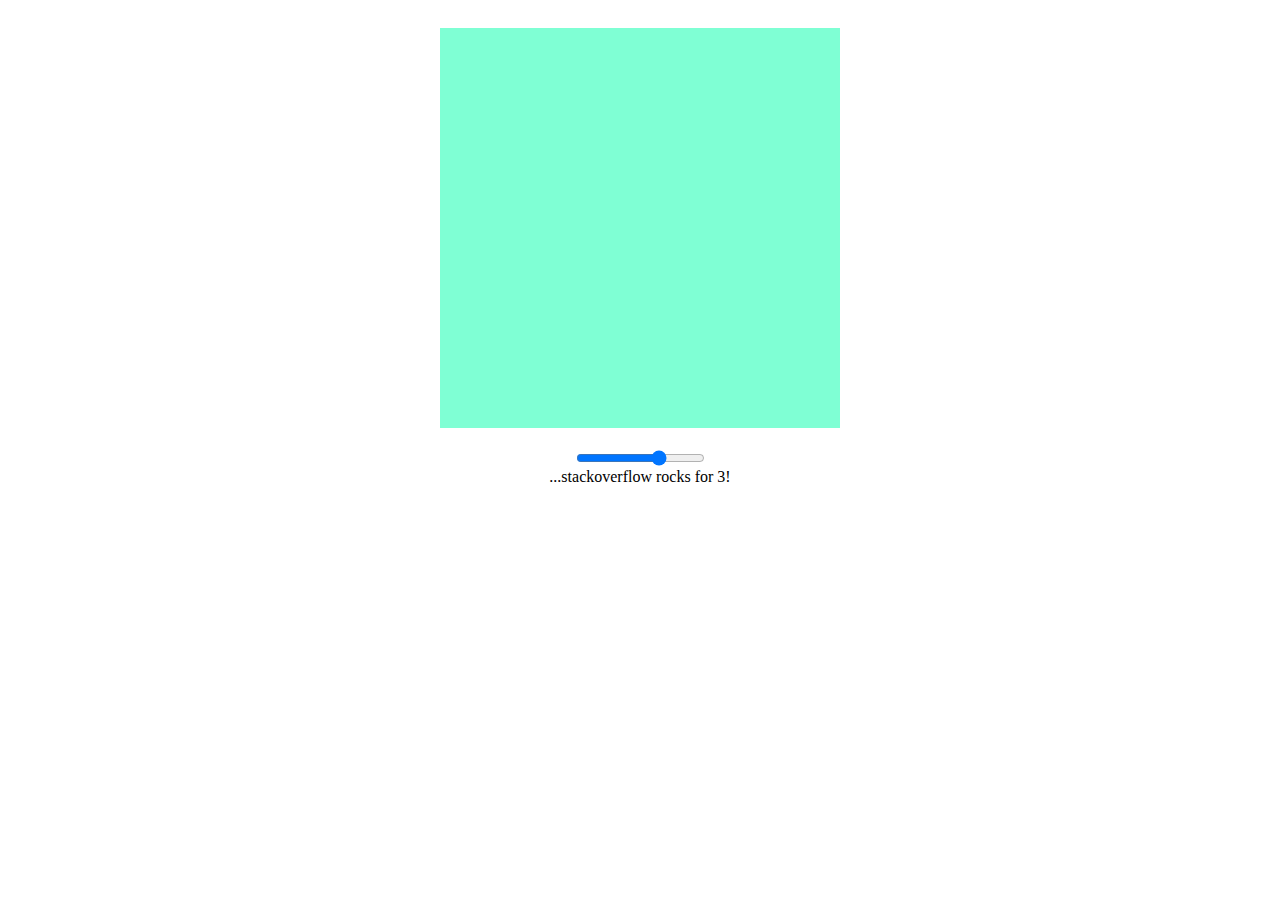
==== BorderRadiousPreviewer/index.html @ d10d14f0 "borderRadiousPreviewer" ====
<!DOCTYPE html>
<html lang="en">

<head>
    <meta charset="UTF-8">
    <meta http-equiv="X-UA-Compatible" content="IE=edge">
    <meta name="viewport" content="width=device-width, initial-scale=1.0">
    <link rel="stylesheet" href="style.css">
    <title>Border-Radious</title>
</head>

<body>
    <div class="esquema">
        <div class="cuadro"></div>
        <script src="https://ajax.googleapis.com/ajax/libs/jquery/2.1.1/jquery.min.js"></script>
<input type="range" id="rangeInput" name="rangeInput" step="1" min="1" max="4">
<label id="rangeText" />
        <!-- <input type="range" list="tickmarks" autocomplete="off">
        <input type="range" list="tickmarks" autocomplete="off">
        <input type="range" list="tickmarks" autocomplete="off">
        <input type="range" list="tickmarks" autocomplete="off">

        <datalist id="tickmarks">
            <option value="0" label="0%">
            <option value="10">
            <option value="20">
            <option value="30">
            <option value="40">
            <option value="50" label="50%">
            <option value="60">
            <option value="70">
            <option value="80">
            <option value="90">
            <option value="100" label="100%">
        </datalist> -->

        <div class="args">
            <input type="text" value="" disabled>
            <button onClick="copy()">Copy to Clipboard</button>
        </div>
    </div>
    <script src="./code.js"></script>
</body>

</html>
---- BorderRadiousPreviewer/style.css ----
* {
  --color-scrollbar: #DDD;
}

.esquema {
  display: -webkit-box;
  display: -ms-flexbox;
  display: flex;
  -webkit-box-pack: center;
      -ms-flex-pack: center;
          justify-content: center;
  -webkit-box-align: center;
      -ms-flex-align: center;
          align-items: center;
  -webkit-box-orient: vertical;
  -webkit-box-direction: normal;
      -ms-flex-direction: column;
          flex-direction: column;
}

.cuadro {
  background-color: aquamarine;
  width: 400px;
  height: 400px;
  margin: 20px;
}
/*# sourceMappingURL=style.css.map */
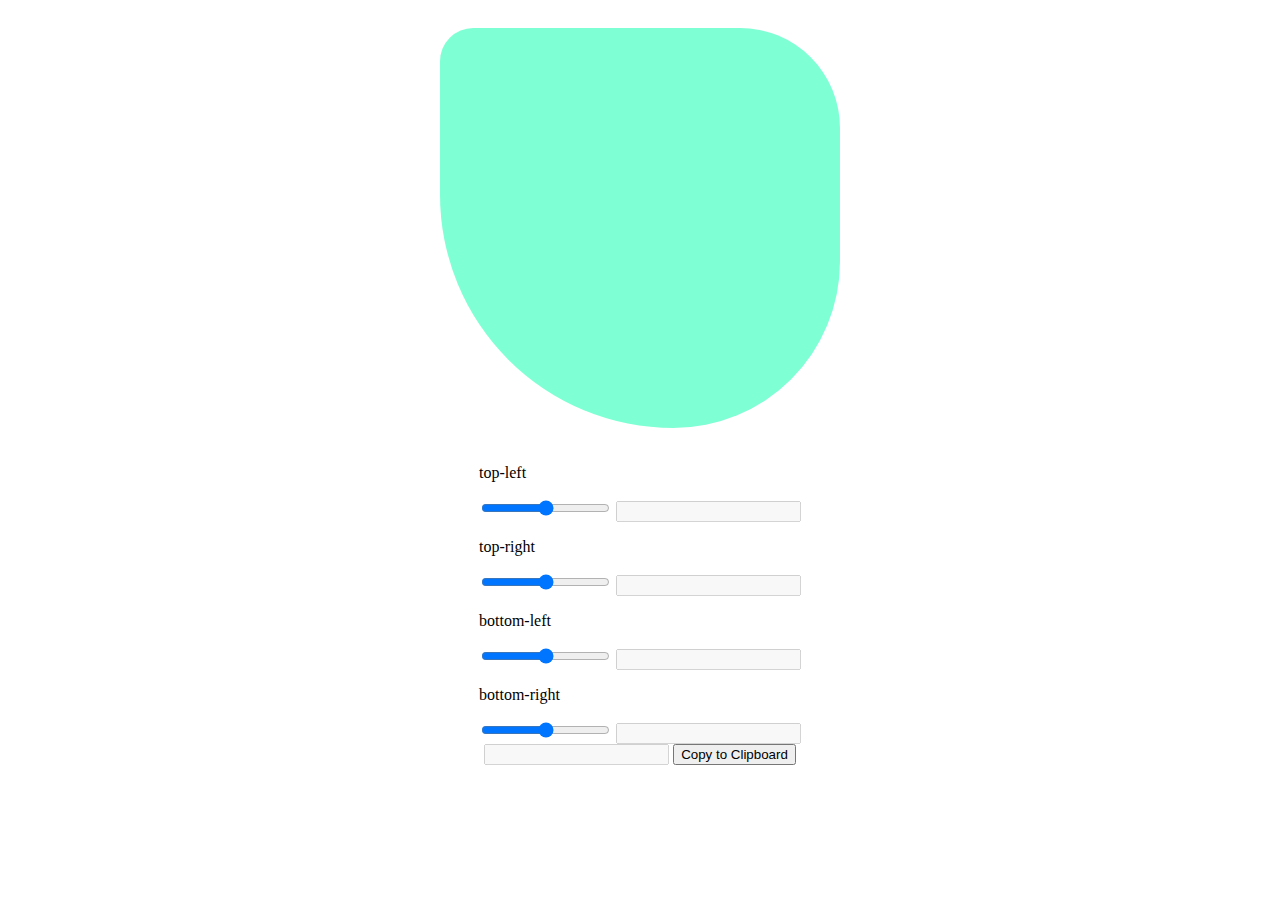
==== commit 2a7af18f: "border Radius Previewer" ====
--- a/BorderRadiousPreviewer/index.html
+++ b/BorderRadiousPreviewer/index.html
@@ -12,33 +12,33 @@
 <body>
     <div class="esquema">
         <div class="cuadro"></div>
-        <script src="https://ajax.googleapis.com/ajax/libs/jquery/2.1.1/jquery.min.js"></script>
-<input type="range" id="rangeInput" name="rangeInput" step="1" min="1" max="4">
-<label id="rangeText" />
-        <!-- <input type="range" list="tickmarks" autocomplete="off">
-        <input type="range" list="tickmarks" autocomplete="off">
-        <input type="range" list="tickmarks" autocomplete="off">
-        <input type="range" list="tickmarks" autocomplete="off">
-
-        <datalist id="tickmarks">
-            <option value="0" label="0%">
-            <option value="10">
-            <option value="20">
-            <option value="30">
-            <option value="40">
-            <option value="50" label="50%">
-            <option value="60">
-            <option value="70">
-            <option value="80">
-            <option value="90">
-            <option value="100" label="100%">
-        </datalist> -->
-
+        <div class="rango">
+            <p>top-left</p>
+            <input type="range" name="topLeftInput" id="topLeftInput" min="0" max="100" onchange="updateTopLeftInput(this.value);">
+            <input type="text" id="topLeftShow" value="" disabled>
+        </div>  
+        <div class="rango">
+            <p>top-right</p>
+            <input type="range" name="topRightInput" id="topRightInput" min="0" max="100" onchange="updateTopRightInput(this.value);">
+            <input type="text" id="topRightShow" value="" disabled>
+        </div>  
+        <div class="rango">
+            <p>bottom-left</p>
+            <input type="range" name="bottomLeftInput" id="bottomLeftInput" min="0" max="100" onchange="updateBottomLeftInput(this.value);">
+            <input type="text" id="bottomLeftShow" value="" disabled>
+        </div>  
+        <div class="rango">
+            <p>bottom-right</p>
+            <input type="range" name="bottomRightInput" id="bottomRightInput" min="0" max="100" onchange="updateBottomRightInput(this.value);">
+            <input type="text" id="bottomRightShow" value="" disabled>
+        </div>              
+        
         <div class="args">
             <input type="text" value="" disabled>
             <button onClick="copy()">Copy to Clipboard</button>
         </div>
     </div>
+    <script src="https://ajax.googleapis.com/ajax/libs/jquery/2.1.1/jquery.min.js"></script>
     <script src="./code.js"></script>
 </body>
 
--- a/BorderRadiousPreviewer/style.css
+++ b/BorderRadiousPreviewer/style.css
@@ -23,5 +23,6 @@
   width: 400px;
   height: 400px;
   margin: 20px;
+  border-radius: 10% 30% 50% 70%;
 }
 /*# sourceMappingURL=style.css.map */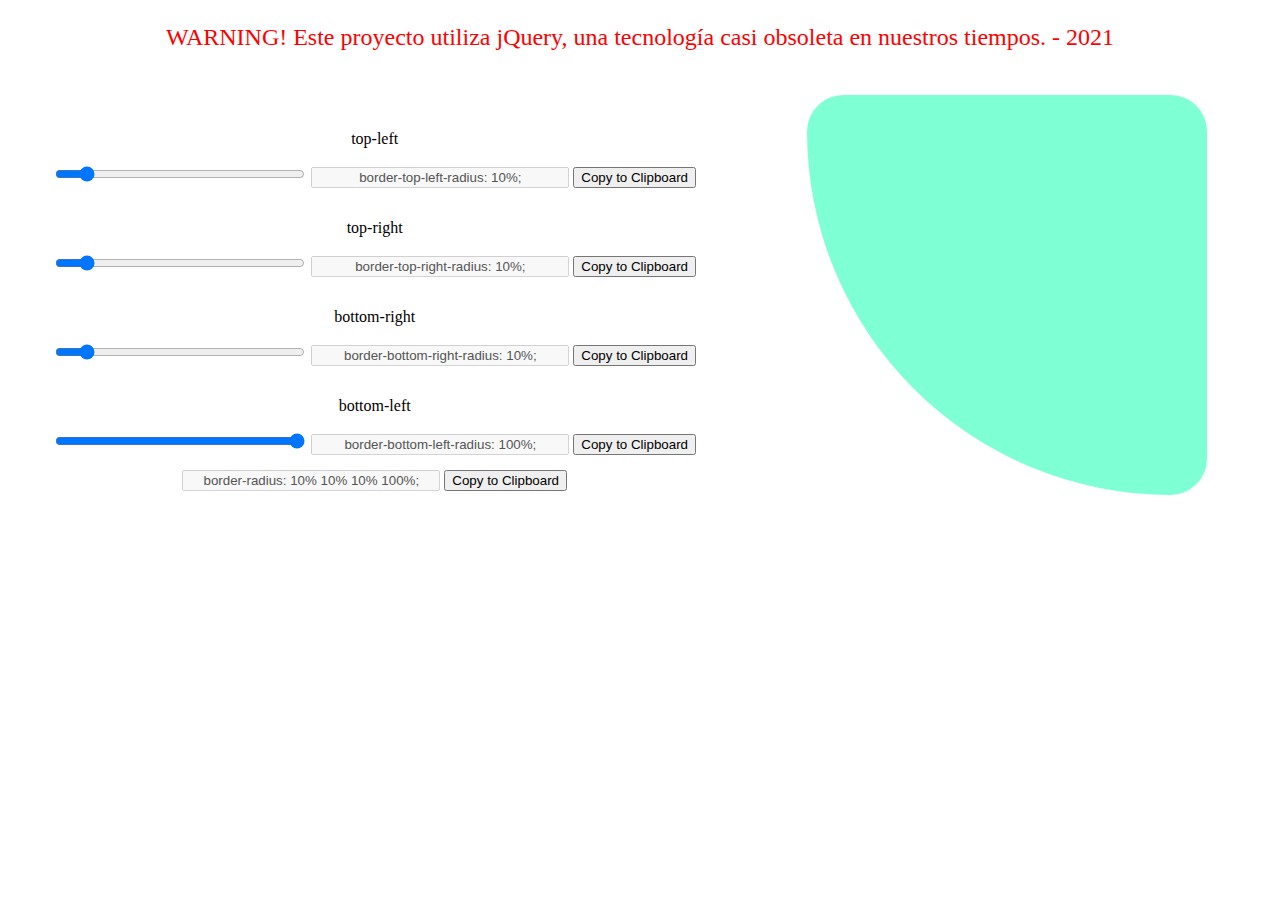
==== commit e7b3bba8: "BorderRadiusPreviewer" ====
--- a/BorderRadiousPreviewer/index.html
+++ b/BorderRadiousPreviewer/index.html
@@ -10,33 +10,39 @@
 </head>
 
 <body>
-    <div class="esquema">
+    <p id="warning">WARNING! Este proyecto utiliza jQuery, una tecnología casi obsoleta en nuestros tiempos. - 2021</p>
+    <div class="contenido">
+        <div class="esquema">   
+            <div class="rango">
+                <p>top-left</p>
+                <input type="range" name="topLeftInput" id="topLeftInput" min="0" max="100" value="10" onchange="updateTopLeftInput(this.value);">
+                <input type="text" id="topLeftShow" value="border-top-left-radius: 10%;" disabled>
+                <button onClick="copy()">Copy to Clipboard</button>
+            </div>  
+            <div class="rango">
+                <p>top-right</p>
+                <input type="range" name="topRightInput" id="topRightInput" min="0" max="100" value="10" onchange="updateTopRightInput(this.value);">
+                <input type="text" id="topRightShow" value="border-top-right-radius: 10%;" disabled>
+                <button onClick="copy()">Copy to Clipboard</button>
+            </div>  
+            <div class="rango">
+                <p>bottom-right</p>
+                <input type="range" name="bottomRightInput" id="bottomRightInput" min="0" max="100" value="10" onchange="updateBottomRightInput(this.value);">
+                <input type="text" id="bottomRightShow" value="border-bottom-right-radius: 10%;" disabled>
+                <button onClick="copy()">Copy to Clipboard</button>
+            </div>
+            <div class="rango">
+                <p>bottom-left</p>
+                <input type="range" name="bottomLeftInput" id="bottomLeftInput" min="0" max="100" value="100" onchange="updateBottomLeftInput(this.value);">
+                <input type="text" id="bottomLeftShow" value="border-bottom-left-radius: 100%;" disabled>
+                <button onClick="copy()">Copy to Clipboard</button>
+            </div>  
+            <div class="rango">
+                <input type="text" id="topLeftShow" value="border-radius: 10% 10% 10% 100%;" disabled>
+                <button onClick="copy()">Copy to Clipboard</button>
+            </div>
+        </div>
         <div class="cuadro"></div>
-        <div class="rango">
-            <p>top-left</p>
-            <input type="range" name="topLeftInput" id="topLeftInput" min="0" max="100" onchange="updateTopLeftInput(this.value);">
-            <input type="text" id="topLeftShow" value="" disabled>
-        </div>  
-        <div class="rango">
-            <p>top-right</p>
-            <input type="range" name="topRightInput" id="topRightInput" min="0" max="100" onchange="updateTopRightInput(this.value);">
-            <input type="text" id="topRightShow" value="" disabled>
-        </div>  
-        <div class="rango">
-            <p>bottom-left</p>
-            <input type="range" name="bottomLeftInput" id="bottomLeftInput" min="0" max="100" onchange="updateBottomLeftInput(this.value);">
-            <input type="text" id="bottomLeftShow" value="" disabled>
-        </div>  
-        <div class="rango">
-            <p>bottom-right</p>
-            <input type="range" name="bottomRightInput" id="bottomRightInput" min="0" max="100" onchange="updateBottomRightInput(this.value);">
-            <input type="text" id="bottomRightShow" value="" disabled>
-        </div>              
-        
-        <div class="args">
-            <input type="text" value="" disabled>
-            <button onClick="copy()">Copy to Clipboard</button>
-        </div>
     </div>
     <script src="https://ajax.googleapis.com/ajax/libs/jquery/2.1.1/jquery.min.js"></script>
     <script src="./code.js"></script>
--- a/BorderRadiousPreviewer/style.css
+++ b/BorderRadiousPreviewer/style.css
@@ -1,5 +1,11 @@
 * {
   --color-scrollbar: #DDD;
+  text-align: center;
+}
+
+#warning {
+  font-size: x-large;
+  color: red;
 }
 
 .esquema {
@@ -18,11 +24,31 @@
           flex-direction: column;
 }
 
+.rango {
+  margin-top: 15px;
+}
+
 .cuadro {
   background-color: aquamarine;
   width: 400px;
   height: 400px;
   margin: 20px;
-  border-radius: 10% 30% 50% 70%;
+  border-radius: 10% 10% 10% 100%;
+}
+
+input {
+  width: 250px;
+}
+
+.contenido {
+  display: -webkit-box;
+  display: -ms-flexbox;
+  display: flex;
+  -webkit-box-orient: horizontal;
+  -webkit-box-direction: normal;
+      -ms-flex-direction: row;
+          flex-direction: row;
+  -ms-flex-pack: distribute;
+      justify-content: space-around;
 }
 /*# sourceMappingURL=style.css.map */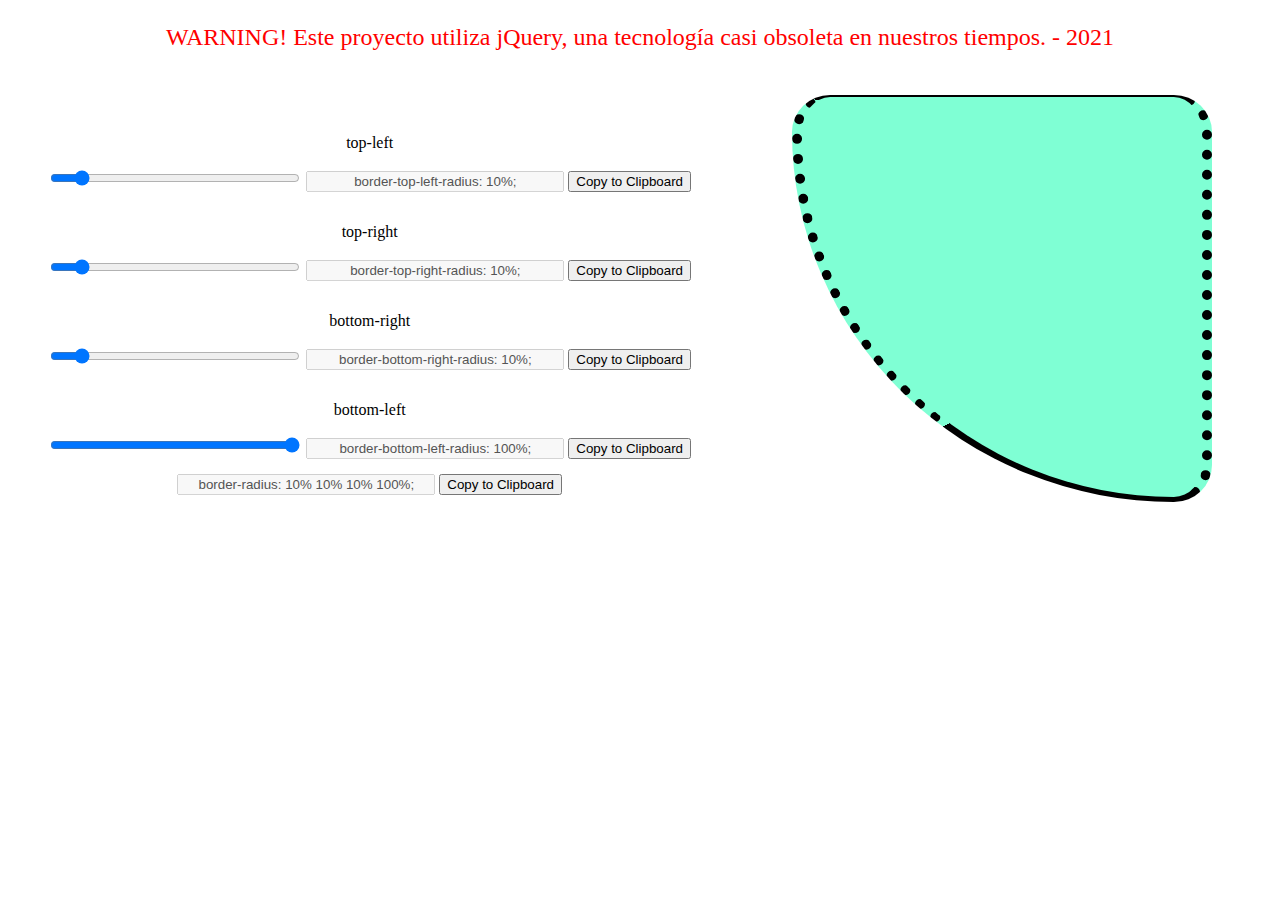
==== commit c14ee3af: "BorderRadiusPreviewer" ====
--- a/BorderRadiousPreviewer/index.html
+++ b/BorderRadiousPreviewer/index.html
@@ -38,11 +38,11 @@
                 <button onClick="copy()">Copy to Clipboard</button>
             </div>  
             <div class="rango">
-                <input type="text" id="topLeftShow" value="border-radius: 10% 10% 10% 100%;" disabled>
+                <input type="text" id="code" value="border-radius: 10% 10% 10% 100%;" disabled>
                 <button onClick="copy()">Copy to Clipboard</button>
             </div>
         </div>
-        <div class="cuadro"></div>
+        <div class="cuadro" id="cuadro"></div>
     </div>
     <script src="https://ajax.googleapis.com/ajax/libs/jquery/2.1.1/jquery.min.js"></script>
     <script src="./code.js"></script>
--- a/BorderRadiousPreviewer/style.css
+++ b/BorderRadiousPreviewer/style.css
@@ -34,6 +34,8 @@
   height: 400px;
   margin: 20px;
   border-radius: 10% 10% 10% 100%;
+  border-width: 2px 10px 5px;
+  border-style: solid dotted solid;
 }
 
 input {
